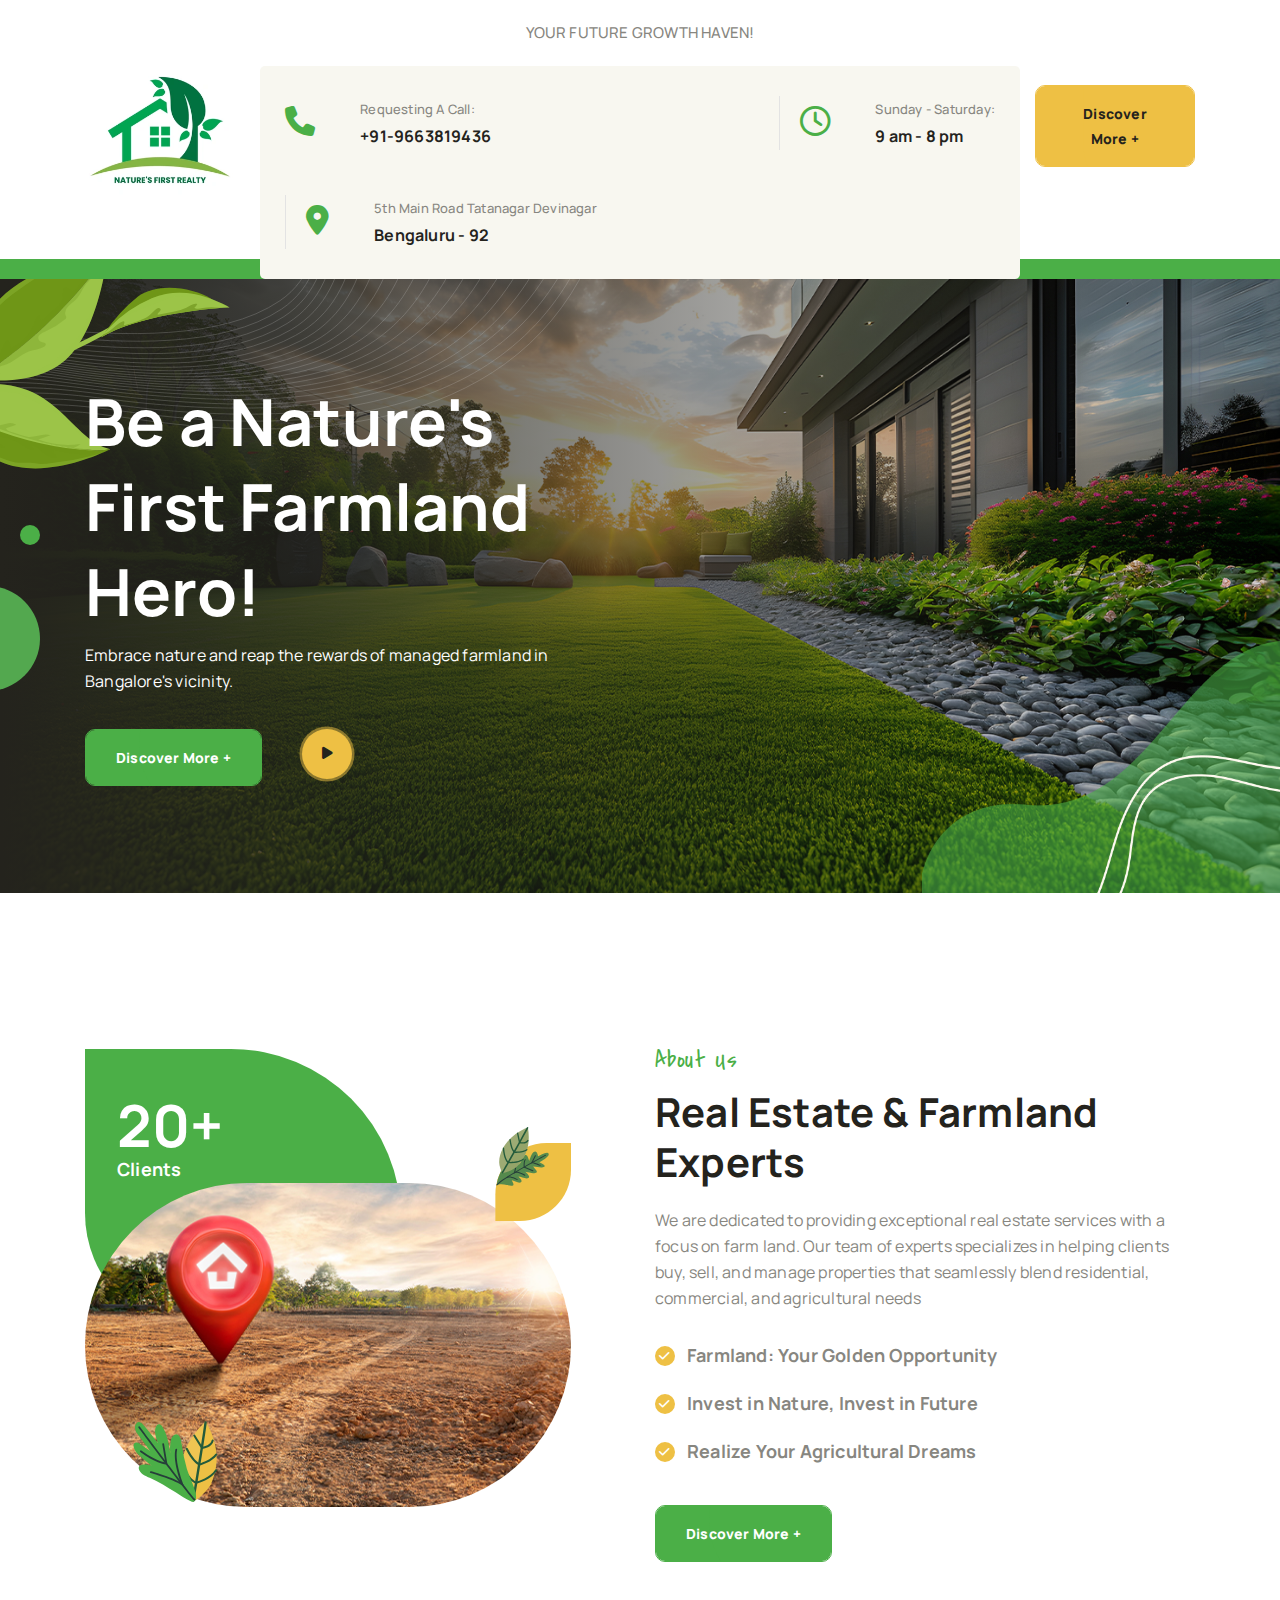
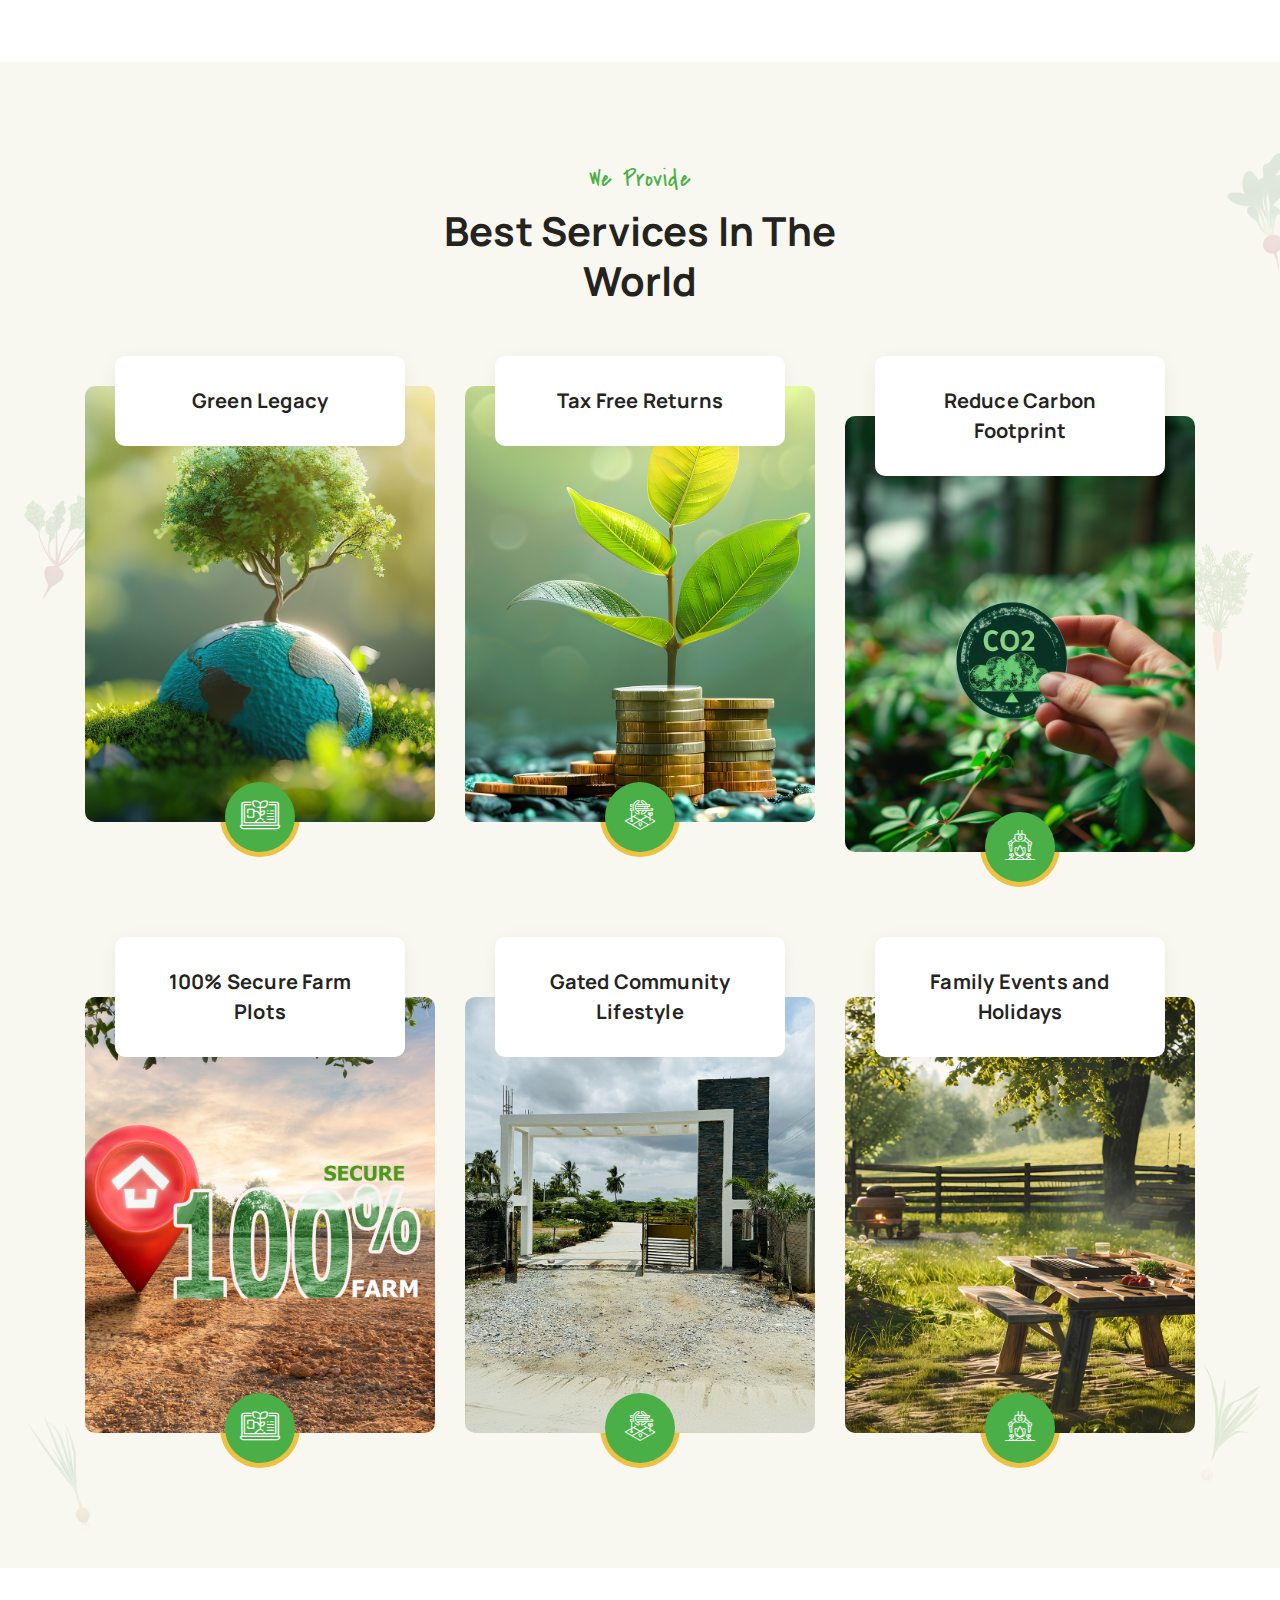
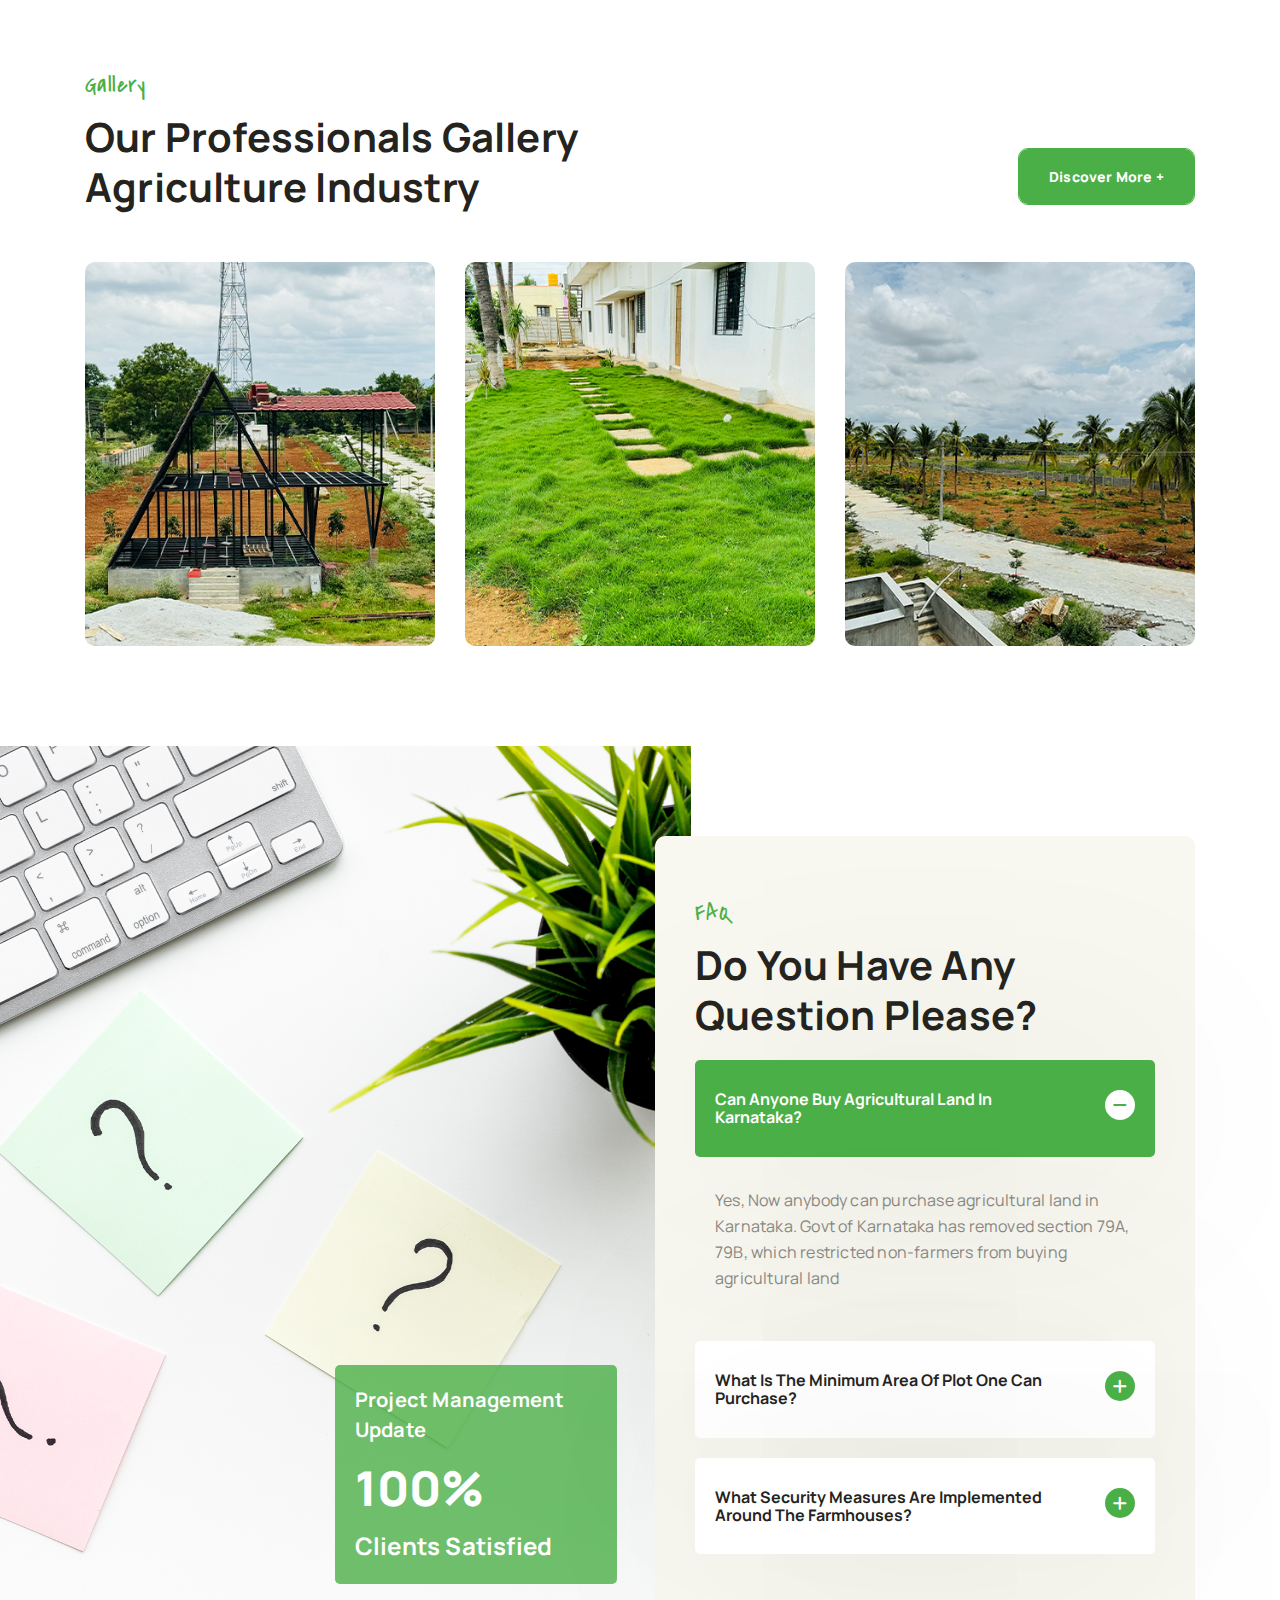
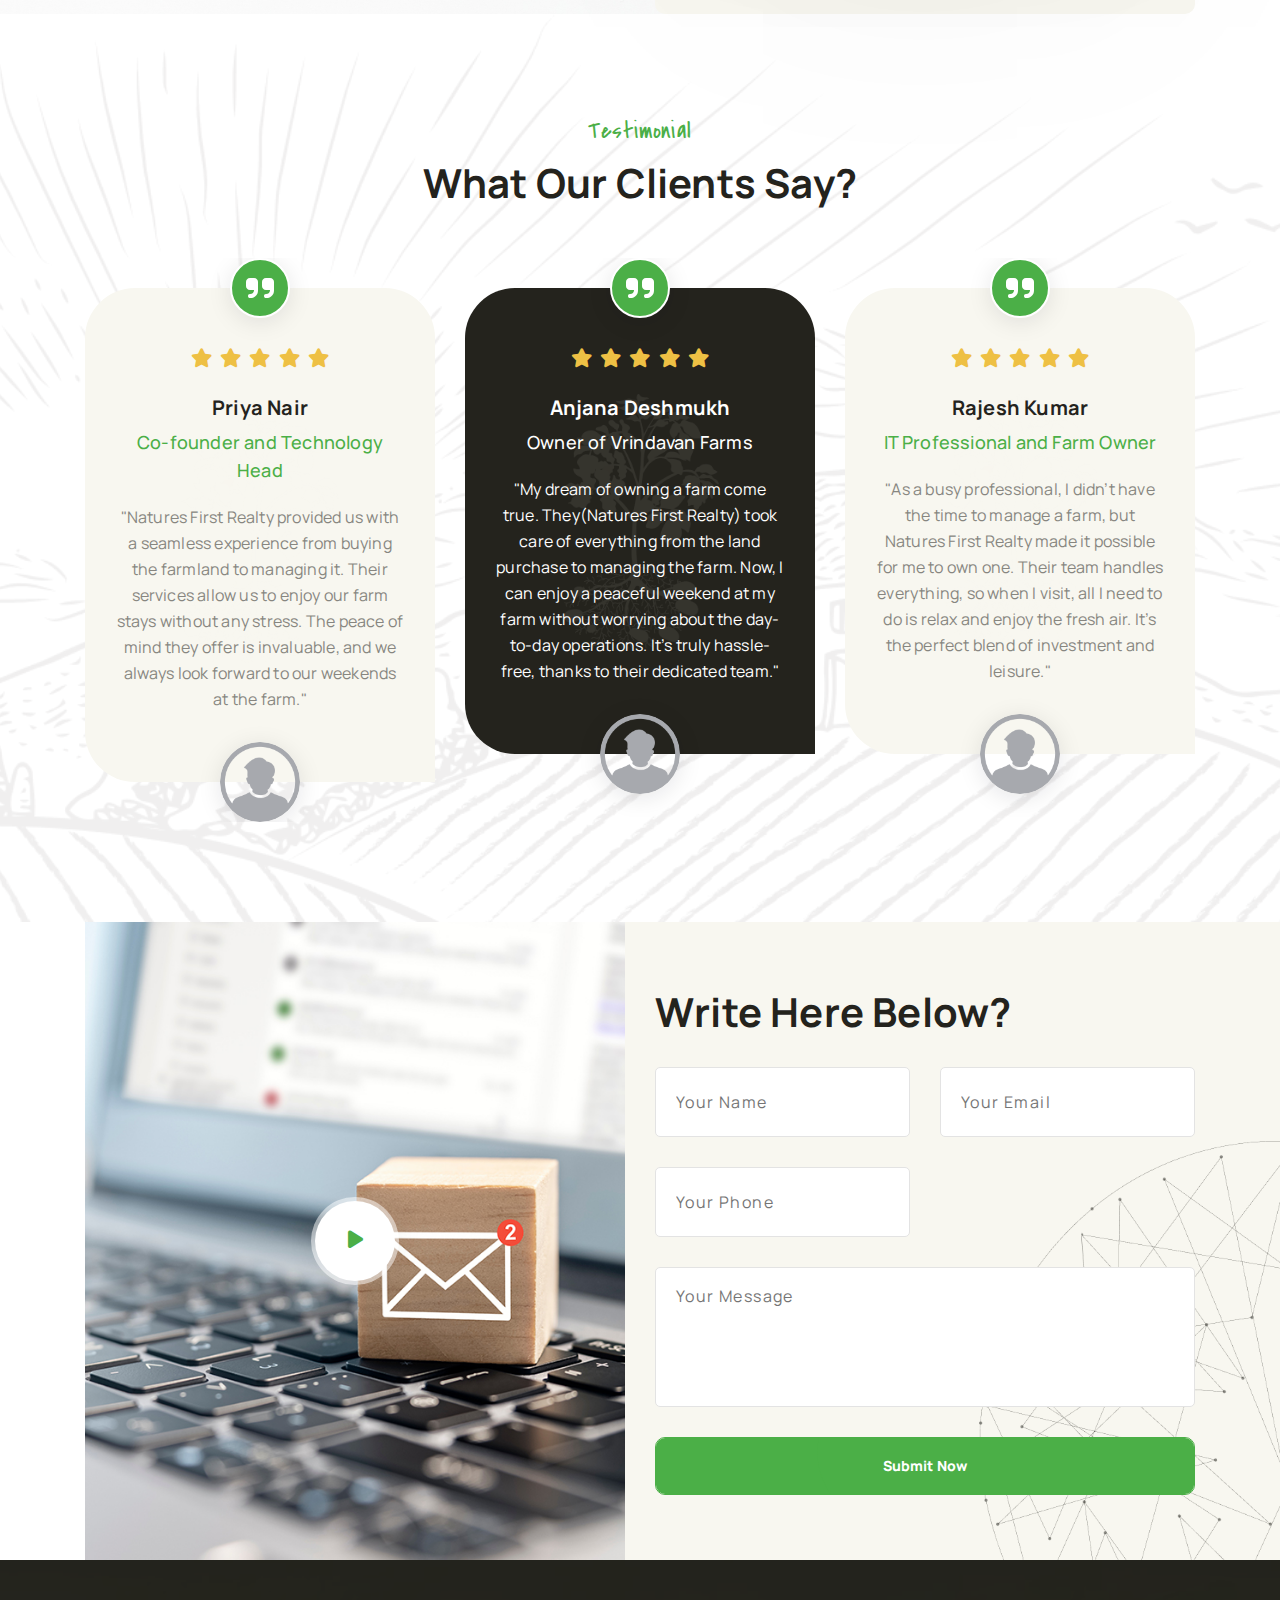
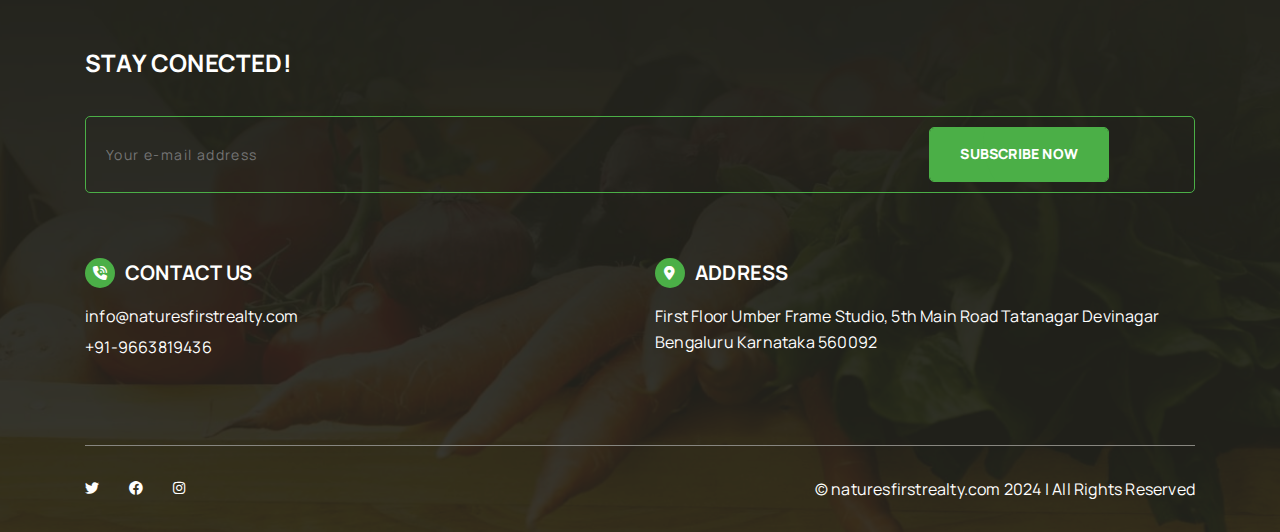
==== index.html @ c251ddc4 "Merge branch 'main' of https://github.com/naturesfirstrealty/naturesfirstrealty into FED_DEV" ====
<!DOCTYPE html>
<html lang="en">

<head>
    <meta charset="utf-8">
    <meta name="keywords" content="Sustainable Agriculture, Organic Farming, Farm Management Services, Agri-Tourism, Eco-Friendly Farming, Land Investment, Agri-Land Development, Rural Retreat, Farm Ownership, Agricultural Real Estate, Natural Farming, Biodiverse Farming, Farm-to-Table">
    <meta name="description" content="Nature's First Realty offers premium managed farmland in the serene region of Gauribidanur, just a short drive from Bangalore. Our farmland focuses on sustainable and organic farming practices, providing a unique opportunity for land ownership that aligns with nature. With comprehensive farm management services, we ensure that your investment not only flourishes but also contributes to a healthier ecosystem. Whether you're looking to invest in agricultural real estate, enjoy the peace of rural life, or contribute to sustainable farming, our managed farmland is your gateway to a greener future.">
    <meta property="og:locale" content="en-US"/>
    <meta property="og:type" content="website"/>
    <meta property="og:url" content="https://naturesfirstrealty.com/"/>
    <meta property="og:title" content="Natures | First | Realty"/>
    <meta property="og:description" content="Nature's First Realty offers premium managed farmland in the serene region of Gauribidanur, just a short drive from Bangalore. Our farmland focuses on sustainable and organic farming practices, providing a unique opportunity for land ownership that aligns with nature. With comprehensive farm management services, we ensure that your investment not only flourishes but also contributes to a healthier ecosystem. Whether you're looking to invest in agricultural real estate, enjoy the peace of rural life, or contribute to sustainable farming, our managed farmland is your gateway to a greener future."/>
    <meta name="twitter:title" content="Natures | First | Realty"/>
    <meta name="twitter:description" content="Nature's First Realty offers premium managed farmland in the serene region of Gauribidanur, just a short drive from Bangalore. Our farmland focuses on sustainable and organic farming practices, providing a unique opportunity for land ownership that aligns with nature. With comprehensive farm management services, we ensure that your investment not only flourishes but also contributes to a healthier ecosystem. Whether you're looking to invest in agricultural real estate, enjoy the peace of rural life, or contribute to sustainable farming, our managed farmland is your gateway to a greener future."/>
    <meta name="twitter:card" content="summary_large_image"/>
    <meta name="viewport" content="width=device-width, initial-scale=1">
    <meta http-equiv="X-UA-Compatible" content="IE=edge">

    <meta property="og:title" content="Nature's First Realty" />
    <meta property="og:description" content="YOUR FUTURE GROWTH HAVEN!" />
    <meta property="og:url" content="https://naturesfirstrealty.com" />
    <meta property="og:image" content="https://naturesfirstrealty.com/assets/img/logo/logo.webp" />
    <meta property="og:type" content="website" />

    <title>Natures First Realty</title>

    <!-- Apple Favicon -->
    <!-- <link rel="apple-touch-icon" href="assets/img/logo/favicon.svg"> -->

    <!-- All Device Favicon -->
    <link rel="icon" href="assets/img/logo/icon.svg">
    <link rel="icon" href="assets/img/logo/icon.ico">

    <!-- Bootstrap -->
    <link rel="stylesheet" href="assets/css/bootstrap.min.css">

    <!-- All Icons -->
    <link rel="stylesheet" href="assets/all-icons/myicon.css">

    <!-- Plugin -->
    <link rel="stylesheet" href="assets/css/plugins.css">

    <!-- Style -->
    <link rel="stylesheet" href="assets/css/style.css">

    <!-- Responsive -->
    <link rel="stylesheet" href="assets/css/responsive.css">
</head>

<body>

    <div class="preloder"></div>

    <div id="main-wrapper">
        <header>
            <!-- Top Bar Start -->
            <div class="top-bar v1">
                <div class="container">
                    <div class="row align-items-center">
                        <div class="col-lg-2 d-none d-xl-block">
                            <div class="top-bar-logo">
                                <a href="index.html"><img src="assets/img/logo/logo.webp" alt="Logo"></a>
                            </div>
                        </div>
                        <div class="col-xl-8 p-xl-0">
                            <div class="top-bar-info">
                                <div class="top-info d-none d-lg-flex">
                                    <p>YOUR FUTURE GROWTH HAVEN!</p>
                                    <!-- <ul>
                                        <li><a href="#">Careers</a></li>
                                        <li><a href="#">News & Media</a></li>
                                        <li><a href="#">Faqs</a></li>
                                    </ul> -->
                                </div>
                                <div class="top-display-info d-xl-flex align-items-xl-center">
                                    <ul>
                                        <li>
                                            <div class="info-icon">
                                                <span class="my-icon icon-phone"></span>
                                            </div>
                                            <div class="info-text">
                                                <p>Requesting A Call:</p>
                                                <h6><a href="tel:+91-9663819436">+91-9663819436</a></h6>
                                            </div>
                                        </li>
                                        <li>
                                            <div class="info-icon">
                                                <span class="my-icon icon-clock"></span>
                                            </div>
                                            <div class="info-text">
                                                <p>Sunday - Saturday:</p>
                                                <h6>9 am - 8 pm</h6>
                                            </div>
                                        </li>
                                        <li>
                                            <div class="info-icon">
                                                <span class="my-icon icon-location-dot"></span>
                                            </div>
                                            <div class="info-text">
                                                <p>5th Main Road Tatanagar Devinagar </p>
                                                <h6><a href="#">Bengaluru - 92</a> </h6>
                                            </div>
                                        </li>
                                    </ul>
                                    <!-- <button class="search-open-btn d-none d-xl-block">
                                        <span class="my-icon icon-magnifying-glass"></span>
                                    </button> -->
                                    <!-- <div class="top-bar-search">
                                        <button class="search-close">
                                            <span class="my-icon icon-close"></span>
                                        </button>
                                        <form action="#">
                                            <input type="search" placeholder="Search...">
                                            <button type="submit">
                                                <span class="my-icon icon-magnifying-glass"></span>
                                            </button>
                                        </form>
                                    </div> -->
                                </div>
                            </div>
                        </div>
                        <div class="col-xl-2 d-none d-xl-block">
                            <div class="top-bar-btn">
                                <a href="#contactUS" class="link-anime v2">Discover More +</a>
                            </div>
                        </div>
                    </div>
                </div>
            </div>
            <!-- Top Bar End -->
            <!-- Menu Bar Start -->
             <div class="menu-bar v1">
                <div class="container">
                    <div class="menu-bar-content">
                        <nav class="main-menu">
                            <ul>
                                <li class="">
                                    <a href="#">Home</a>
                                    <ul>
                                        <li class="active"><a href="index.html">Home 1</a></li>
                                        <li><a href="index-2.html">Home 2</a></li>
                                    </ul>
                                </li>
                                <li><a href="about-us.html">About Us</a></li>
                                <li class="has-dropdown">
                                    <a href="#">Services1</a>
                                    <ul>
                                        <li><a href="service.html">Service</a></li>
                                        <li><a href="service-details.html">Service Details</a></li>
                                    </ul>
                                </li>
                                <li class="has-dropdown">
                                    <a href="#">Projects</a>
                                    <ul>
                                        <li><a href="projects.html">Projects</a></li>
                                        <li><a href="projects-details.html">Projects Details</a></li>
                                    </ul>
                                </li>
                                 <li class="has-dropdown">
                                    <a href="#">Blog</a>
                                    <ul>
                                        <li><a href="blog.html">Blog</a></li>
                                        <li><a href="blog-details.html">Blog Details</a></li>
                                    </ul>
                                </li>
                                <li class="">
                                    <a href="#">Faq</a>
                                    <ul>
                                        <li><a href="faq.html">Faq</a></li>
                                    </ul>
                                </li>
                                 <li><a href="contact.html">Contact</a></li>
                            </ul>
                        </nav>
                        <!-- <div class="social-link">
                            <ul>
                                <li><a href=""><span class="my-icon icon-facebook"></span></a></li>
                                <li><a href=""><span class="my-icon icon-instagram"></span></a></li>
                                <li><a href=""><span class="my-icon icon-twitter"></span></a></li>
                                <li><a href=""><span class="my-icon icon-linkedin-in"></span></a></li>
                            </ul>
                        </div> -->
                    </div>
                </div>
            </div>
            <!-- Menu Bar End -->
        </header>
        <main>
            <!-- Banner Start -->
            <section class="banner v1 bg-cover-center" data-background="/assets/img/banner/v1/banner.jpg">
                <div class="container">
                    <div class="row align-items-center">
                        <div class="col-lg-6">
                            <div class="banner-content">
                                <!-- <h6>Be Natural.</h6> -->
                                <h2>Be a Nature's First Farmland Hero!</h2>
                                <p>Embrace nature and reap the rewards of managed farmland in Bangalore's vicinity.</p>
                                <ul>
                                    <li><a href="#contactUS" class="link-anime v1">Discover More + </a></li>
                                    <li><button class="play-btn v1 venobox" data-vbtype="video"
                                            data-maxwidth="800px" data-autoplay="true"
                                            data-href="https://www.youtube.com/embed/nViDFZj3_Zc">
                                            <span class="my-icon icon-play-t"></span>
                                        </button>
                                    </li>
                                </ul>
                            </div>
                        </div>
                    </div>
                </div>
                <div class="line-shap" data-background="assets/img/banner/v1/line-shap.svg"></div>
                <div class="lip-shap" data-background="assets/img/banner/v1/lip-left.svg"></div>
                <div class="circle-shap"></div>
                <div class="circle-dot-shap"></div>
                <div class="right-bottom-shap" data-background="assets/img/banner/v1/right-bottom-shap.png"></div>
            </section>
            <!-- Banner End -->
            <!-- About Us Start -->
            <section class="about-us v1">
                <div class="container">
                    <div class="row align-items-center">
                        <div class="col-lg-6">
                            <div class="about-us-img">
                                <div class="count-shap">
                                    <h2><span class="counter" data-count-min="10" data-count-max="20" data-count-duration="1000" data-count-delay="200">20</span>+</h2>
                                    <h6>Clients</h6>
                                </div>
                                <div class="about-profile">
                                    <img src="assets/img/banner/v1/aboutUs.jpg" alt="about-img">
                                    <div class="img-shap-left" data-background="assets/img/about-us/v1/img-shap-left.svg"></div>
                                    <div class="img-shap-right" data-background="assets/img/about-us/v1/img-shap-right.svg"></div>
                                </div>
                            </div>
                        </div>
                        <div class="col-lg-6">
                            <div class="about-us-content">
                                <div class="section-title">
                                    <h6>About Us</h6>
                                    <h2>Real Estate & Farmland Experts</h2>
                                    <p>We are dedicated to providing exceptional real estate services with a focus on farm land. Our team of experts specializes in helping clients buy, sell, and manage properties that seamlessly blend residential, commercial, and agricultural needs </p>
                                </div>
                                <div class="about-items-list">
                                    <ul class="check-mark-list v1">

                                        <li>
                                            <span class="my-icon icon-check"></span>
                                            <h6>Farmland: Your Golden Opportunity</h6>
                                        </li>
                                        <li>
                                            <span class="my-icon icon-check"></span>
                                            <h6>Invest in Nature, Invest in Future</h6>
                                        </li>
                                        <li>
                                            <span class="my-icon icon-check"></span>
                                            <h6>Realize Your Agricultural Dreams</h6>
                                        </li>
                                    </ul>
                                </div>
                                <div class="profile-and-button">
                                    <!-- <div class="profile">
                                        <div class="profile-img">
                                            <img src="assets/img/about-us/v1/profile-img.png" alt="proofile">
                                        </div>
                                        <div class="profile-text">
                                            <p>Agronomist</p>
                                            <h5>Leslie Alexander</h5>
                                        </div>
                                    </div> -->
                                    <a href="#contactUS" class="link-anime v1">Discover More +</a>
                                </div>
                            </div>
                        </div>
                    </div>
                </div>
            </section>
            <!-- About Us End -->
            <!-- Services Start -->
            <section class="services v1">
                <div class="container">
                    <div class="section-title-center">
                        <h6>we provide</h6>
                        <h2>best  Services in the world</h2>
                    </div>
                    <div class="row justify-content-center">
                        <div class="col-md-6 col-lg-4">
                            <div class="provide-card">
                                <div class="provide-content">
                                    <!-- <p>Field is Futures</p> -->
                                    <h5><a href="#">Green Legacy</a></h5>
                                </div>
                                <div class="provide-img">
                                    <a href="service-details.html">
                                        <img src="assets/img/banner/v1/3.1-Green-Legacy_Option1.jpg" alt="card-img">
                                    </a>
                                </div>
                                <div class="provide-icon"><span class="my-icon icon-lap-lif"></span></div>
                            </div>
                        </div>
                        <div class="col-md-6 col-lg-4">
                            <div class="provide-card">
                                <div class="provide-content">
                                    <h5><a href="#">Tax Free Returns</a></h5>
                                </div>
                                <div class="provide-img">
                                    <a href="service-details.html">
                                        <img src="assets/img/banner/v1/3.2-Tax-Free_Option2.jpg" alt="card-img">
                                    </a>
                                </div>
                                <div class="provide-icon"><span class="my-icon icon-lif-life"></span></div>
                            </div>
                        </div>
                        <div class="col-md-6 col-lg-4">
                            <div class="provide-card">
                                <div class="provide-content">
                                    <h5><a href="#">Reduce Carbon Footprint</a></h5>
                                </div>
                                <div class="provide-img">
                                    <a href="service-details.html">
                                        <img src="assets/img/banner/v1/3.3-RCF_Option1.jpg" alt="card-img">
                                    </a>
                                </div>
                                <div class="provide-icon"><span class="my-icon icon-lif-auto"></span></div>
                            </div>
                        </div>
                    </div>
                    <div class="row justify-content-center">
                        <div class="col-md-6 col-lg-4">
                            <div class="provide-card">
                                <div class="provide-content">
                                    <!-- <p>Field is Futures</p> -->
                                    <h5><a href="#">100% Secure Farm Plots</a></h5>
                                </div>
                                <div class="provide-img">
                                    <a href="service-details.html">
                                        <img src="assets/img/banner/v1/3.4-Secure-Farm_Option1.jpg" alt="card-img">
                                    </a>
                                </div>
                                <div class="provide-icon"><span class="my-icon icon-lap-lif"></span></div>
                            </div>
                        </div>
                        <div class="col-md-6 col-lg-4">
                            <div class="provide-card">
                                <div class="provide-content">
                                    <h5><a href="#">Gated Community Lifestyle </a></h5>
                                </div>
                                <div class="provide-img">
                                    <a href="service-details.html">
                                        <img src="assets/img/banner/v1/3.5-Gated-Community_Option2.jpg" alt="card-img">
                                    </a>
                                </div>
                                <div class="provide-icon"><span class="my-icon icon-lif-life"></span></div>
                            </div>
                        </div>
                        <div class="col-md-6 col-lg-4">
                            <div class="provide-card">
                                <div class="provide-content">
                                    <h5><a href="#"> Family Events and Holidays</a></h5>
                                </div>
                                <div class="provide-img">
                                    <a href="service-details.html">
                                        <img src="assets/img/banner/v1/3.6-Family-Event_Option2.jpg" alt="card-img">
                                    </a>
                                </div>
                                <div class="provide-icon"><span class="my-icon icon-lif-auto"></span></div>
                            </div>
                        </div>
                    </div>
                </div>
                <div class="bg-shap bg-shap-1" data-background="assets/img/services/v1/shap-1.svg"></div>
                <div class="bg-shap bg-shap-2" data-background="assets/img/services/v1/shap-2.svg"></div>
                <div class="bg-shap bg-shap-3" data-background="assets/img/services/v1/shap-3.svg"></div>
                <div class="bg-shap bg-shap-4" data-background="assets/img/services/v1/shap-4.svg"></div>
                <div class="bg-shap bg-shap-5" data-background="assets/img/services/v1/shap-5.svg"></div>
            </section>
            <!-- Services End -->
            <!-- Projects Gallery Start -->
            <section class="projects-gallery v1">
                <div class="container">
                    <div class="section-title title-left-right">
                        <div class="left-content">
                            <h6>gallery</h6>
                            <h2>our professionals Gallery agriculture industry</h2>
                        </div>
                        <div class="right-content">
                            <a href="#contactUS" class="link-anime v1">Discover More +</a>
                        </div>
                    </div>
                    <div class="row justify-content-center">
                        <div class="col-md-6 col-lg-4">
                            <div class="gallery-card">
                                <div class="gallery-img">
                                    <a href="javascript:void(0)">
                                        <img src="assets/img/projects-gallery/v1/img_2.jpg" alt="gallery-card">
                                    </a>
                                </div>
                                <!-- <div class="card-info">
                                    <div class="info-text">
                                        <h6><a href="projects-details.html">Planting Project</a></h6>
                                        <p>Business Growth</p>
                                    </div>
                                    <a href="projects-details.html" class="info-link"><span class="my-icon icon-plus"></span></a>
                                </div> -->
                            </div>
                        </div>
                        <div class="col-md-6 col-lg-4">
                            <div class="gallery-card">
                                <div class="gallery-img">
                                    <a href="javascript:void(0)">
                                        <img src="assets/img/projects-gallery/v1/img_1.jpg" alt="gallery-card">
                                    </a>
                                </div>
                                <!-- <div class="card-info">
                                    <div class="info-text">
                                        <h6><a href="projects-details.html">Planting Project</a></h6>
                                        <p>Business Growth</p>
                                    </div>
                                    <a href="projects-details.html" class="info-link"><span class="my-icon icon-plus"></span></a>
                                </div> -->
                            </div>
                        </div>
                        <div class="col-md-6 col-lg-4">
                            <div class="gallery-card">
                                <div class="gallery-img">
                                    <a href="javascript:void(0)">
                                        <img src="assets/img/projects-gallery/v1/img_3.jpg" alt="gallery-card">
                                    </a>
                                </div>
                                <!-- <div class="card-info">
                                    <div class="info-text">
                                        <h6><a href="projects-details.html">Planting Project</a></h6>
                                        <p>Business Growth</p>
                                    </div>
                                    <a href="projects-details.html" class="info-link"><span class="my-icon icon-plus"></span></a>
                                </div> -->
                            </div>
                        </div>
                    </div>
                </div>
            </section>
            <!-- Projects Gallery End -->
            <!-- FAQ Start -->
            <section class="faq v1">
                <div class="container">
                    <div class="row">
                        <div class="col-lg-6">
                            <div class="faq-img" data-background="assets/img/faq/v1/left-img.jpg">
                                <div class="small-box">
                                    <h5>Project Management Update</h5>
                                    <h2><span class="counter" data-count-min="10" data-count-max="100" data-count-duration="1000" data-count-delay="200">100</span>%</h2>
                                    <h4>Clients Satisfied</h4>
                                </div>
                            </div>
                        </div>
                        <div class="col-lg-6">
                            <div class="faq-content">
                                <div class="section-title">
                                    <h6>FAQ</h6>
                                    <h2>Do You Have Any Question Please?</h2>
                                    <!-- <p>It is a long established fact that a reader will be distr acted bioiiy the end gail readable content of a page when looking.</p> -->
                                </div>
                                <ul class="faq-accordion" id="faqAccordionV1">
                                    <li>
                                        <button class="faq-btn" type="button" data-bs-toggle="collapse" data-bs-target="#collapse0">Can Anyone Buy Agricultural Land In Karnataka?<span></span></button>
                                        <div id="collapse0" class="accordion-collapse collapse show" data-bs-parent="#faqAccordionV1">
                                            <div class="faq-content-body">
                                                <p>Yes, Now anybody can purchase agricultural land in Karnataka. Govt of Karnataka has removed section 79A, 79B, which
                                                restricted non-farmers from buying agricultural land</p>
                                            </div>
                                        </div>
                                    </li>
                                    <li>
                                        <button class="faq-btn collapsed" type="button" data-bs-toggle="collapse" data-bs-target="#collapse1">What Is The Minimum Area Of Plot One Can Purchase?<span></span></button>
                                        <div id="collapse1" class="accordion-collapse collapse " data-bs-parent="#faqAccordionV1">
                                            <div class="faq-content-body">
                                                <p>The minimum area of the plot will be 5 Guntas (5445 Sqft) or a quarter acre.</p>
                                            </div>
                                        </div>
                                    </li>
                                    <li>
                                        <button class="faq-btn collapsed" type="button" data-bs-toggle="collapse" data-bs-target="#collapse2">What Security Measures Are Implemented Around The Farmhouses?<span></span></button>
                                        <div id="collapse2" class="accordion-collapse collapse " data-bs-parent="#faqAccordionV1">
                                            <div class="faq-content-body">
                                                <p>Whilst you stay in your cottages, Farm Lands will facilitate all secure measures with a 24/7 operation setup, with all security.</p>
                                            </div>
                                        </div>
                                    </li>
                                </ul>
                            </div>
                        </div>
                    </div>
                </div>
            </section>
            <!-- FAQ End -->
            <!-- Work Process Start -->
            <!-- <section class="work-process bg-cover-top v1" data-background="https://techsometimes.com/products/html/farmus-html/assets/img/work-process/v1/bg.png">
                <div class="container">
                    <div class="section-title-center">
                        <h6>work process</h6>
                        <h2>We're Taking Action for the Planet</h2>
                        <p>Plant your wealth in the soil of nature’s abundance, nurturing a sustainable legacy for generations to come. At Natures First Realty, it’s more than just the land, it’s a canvas of opportunities waiting to bloom. </p>
                    </div>
                    <div class="row align-items-center">
                        <div class="col-md-6 col-lg-3">
                            <div class="work-card">
                                <div class="work-card-img">
                                    <img src="assets/img/work-process/v1/card-img-1.jpg" alt="card">
                                    <div class="my-icon icon-lif-idea"></div>
                                </div>
                                <div class="work-card-text">
                                    <h4>Holiday Farmland</h4>
                                    <p>A perfect weekend getaway to spend time with your loved ones on a farm.</p>
                                </div>
                            </div>
                        </div>
                        <div class="col-md-6 col-lg-3">
                            <div class="work-card">
                                <div class="work-card-img">
                                    <img src="assets/img/work-process/v1/card-img-2.jpg" alt="card">
                                    <div class="my-icon icon-lif-grow"></div>
                                </div>
                                <div class="work-card-text">
                                    <h4>Triple Income Stability</h4>
                                    <p>Diversify your revenue sources for a stable financial portfolio.Guaranteed!</p>
                                </div>
                            </div>
                        </div>
                        <div class="col-md-6 col-lg-3">
                            <div class="work-card">
                                <div class="work-card-img">
                                    <img src="assets/img/work-process/v1/card-img-3.jpg" alt="card">
                                    <div class="my-icon icon-lif-harves"></div>
                                </div>
                                <div class="work-card-text">
                                    <h4>Long-Term Investments</h4>
                                    <p>Sandalwood and Agarwood crops promise substantial long-term returns.</p>
                                </div>
                            </div>
                        </div>
                        <div class="col-md-6 col-lg-3">
                            <div class="work-card">
                                <div class="work-card-img">
                                    <img src="assets/img/work-process/v1/card-img-4.jpg" alt="card">
                                    <div class="my-icon icon-lif-proces"></div>
                                </div>
                                <div class="work-card-text">
                                    <h4>Healthier Lifestyle</h4>
                                    <p>Access fresh, organic produce, and guess what? You can grow your own.</p>
                                </div>
                            </div>
                        </div>
                    </div>
                </div>
            </section> -->
            <!-- Work Process End -->
            <!-- Counting Items Start -->
            <section class="counting-items mb-xl-spach v1" style="display: none;">
                <div class="container">
                    <ul class="counting-item-list">
                        <li>
                            <div class="my-icon icon-sun-solar"></div>
                            <div class="counting-item-text">
                                <h2><span class="counter" data-count-min="1" data-count-max="10" data-count-duration="1000" data-count-delay="200">10</span>+</h2>
                                <h5>Completed projects</h5>
                                <!-- <p>Lorem Ipsum is simply is dumi omy iois text Loremo Ipsum is simiply is out nho our o dummy text.</p> -->
                            </div>
                        </li>
                        <li>
                            <div class="my-icon icon-destop-lif"></div>
                            <div class="counting-item-text">
                                <h2><span class="counter" data-count-min="1" data-count-max="5" data-count-duration="1000" data-count-delay="200">5</span>+</h2>
                                <h5>Award Winning</h5>
                                <!-- <p>Lorem Ipsum is simply is dumi omy iois text Loremo Ipsum is simiply is out nho our o dummy text.</p> -->
                            </div>
                        </li>
                        <li>
                            <div class="my-icon icon-phone-lif"></div>
                            <div class="counting-item-text">
                                <h2><span class="counter" data-count-min="80" data-count-max="90" data-count-duration="1000" data-count-delay="200">90</span>+</h2>
                                <h5>Client review</h5>
                                <!-- <p>Lorem Ipsum is simply is dumi omy iois text Loremo Ipsum is simiply is out nho our o dummy text.</p> -->
                            </div>
                        </li>
                    </ul>
                </div>
            </section>
            <!-- Counting Items End -->
            <!-- Our Team Start -->
            <!-- <section class="our-team bg-cover-bottom pt-xl-spach v1" data-background="https://techsometimes.com/products/html/farmus-html/assets/img/our-team/v1/bg.jpg"> -->

            <!-- <section class="our-team bg-cover-bottom pt-xl-spach v1" data-background="https://techsometimes.com/products/html/farmus-html/assets/img/work-process/v1/bg.png">


                <div class="container">
                    <div class="section-title-center-white">
                        <h6>Our Team</h6>
                        <h2>our dedicateds</h2>
                    </div>
                    <div class="row">
                        <div class="col-md-6 col-xl-3">
                            <div class="team-card">
                                <div class="team-card-img">
                                    <img src="assets/img/our-team/v1/team-1.jpg" alt="team-img">
                                </div>
                                <div class="team-card-text">
                                    <h5><a href="#">Nithin</a></h5>
                                     <p>&nbsp</p>
                                    <ul class="social-link">
                                        <li><a href="#"><span class="my-icon icon-twitter"></span></a></li>
                                        <li><a href="#"><span class="my-icon icon-facebook"></span></a></li>
                                        <li><a href="#"><span class="my-icon icon-instagram"></span></a></li>
                                    </ul>
                                </div>
                            </div>
                        </div>
                        <div class="col-md-6 col-xl-3">
                            <div class="team-card">
                                <div class="team-card-img">
                                    <img src="assets/img/our-team/v1/team-2.jpg" alt="team-img">
                                </div>
                                <div class="team-card-text">
                                    <h5><a href="#">Nithin</a></h5>
                                     <p>&nbsp</p>
                                     <ul class="social-link">
                                        <li><a href="#"><span class="my-icon icon-twitter"></span></a></li>
                                        <li><a href="#"><span class="my-icon icon-facebook"></span></a></li>
                                        <li><a href="#"><span class="my-icon icon-instagram"></span></a></li>
                                    </ul>
                                </div>
                            </div>
                        </div>
                        <div class="col-md-6 col-xl-3">
                            <div class="team-card">
                                <div class="team-card-img">
                                    <img src="assets/img/our-team/v1/team-3.jpg" alt="team-img">
                                </div>
                                <div class="team-card-text">
                                    <h5><a href="#">Nithin</a></h5>
                                     <p>&nbsp</p>
                                     <ul class="social-link">
                                        <li><a href="#"><span class="my-icon icon-twitter"></span></a></li>
                                        <li><a href="#"><span class="my-icon icon-facebook"></span></a></li>
                                        <li><a href="#"><span class="my-icon icon-instagram"></span></a></li>
                                    </ul>
                                </div>
                            </div>
                        </div>
                        <div class="col-md-6 col-xl-3">
                            <div class="team-card">
                                <div class="team-card-img">
                                    <img src="assets/img/our-team/v1/team-4.jpg" alt="team-img">
                                </div>
                                <div class="team-card-text">
                                    <h5><a href="#">Nithin</a></h5>
                                    <p>&nbsp</p>
                                     <ul class="social-link">
                                        <li><a href="#"><span class="my-icon icon-twitter"></span></a></li>
                                        <li><a href="#"><span class="my-icon icon-facebook"></span></a></li>
                                        <li><a href="#"><span class="my-icon icon-instagram"></span></a></li>
                                    </ul>
                                </div>
                            </div>
                        </div>
                    </div>
                </div>
            </section> -->
            <!-- Our Team End -->
            <!-- Testimonial Start -->
            <section class="testimonial bg-cover-bottom v1" data-background="assets/img/testimonial/v1/bg.png">


                <div class="container">
                    <div class="section-title-center">
                        <h6>Testimonial</h6>
                        <h2>What our clients say? </h2>
                        <!-- <p>For your car we will do everything advice, repairs and maintenance. We are the some preferred choice by many car owners because our experience and</p> -->
                    </div>
                    <div class="slider">
                        <div class="swiper-wrapper">
                            <div class="swiper-slide testimonial-card">
                                <div class="test-bg" data-background="assets/img/testimonial/v1/shap.png"></div>
                                <div class="test-icon">
                                    <span class="my-icon icon-quote-right"></span>
                                </div>
                                <ul class="star-mark star-5">
                                    <li><span class="my-icon icon-star"></span></li>
                                    <li><span class="my-icon icon-star"></span></li>
                                    <li><span class="my-icon icon-star"></span></li>
                                    <li><span class="my-icon icon-star"></span></li>
                                    <li><span class="my-icon icon-star"></span></li>
                                </ul>
                                <h5>Anjana Deshmukh</h5>
                                <h6>Owner of Vrindavan Farms</h6>
                                    <p>"My dream of owning a farm come true. They(Natures First Realty) took care of everything from the land purchase to managing the farm. Now, I can enjoy a peaceful weekend at my farm without worrying about the day-to-day operations. It’s truly hassle-free, thanks to their dedicated team."</p>
                                <div class="profile-img">
                                    <img src="assets/img/testimonial/v1/person.webp" alt="profile">
                                </div>
                            </div>
                            <div class="swiper-slide testimonial-card">
                                <div class="test-bg" data-background="assets/img/testimonial/v1/shap.png"></div>
                                <div class="test-icon">
                                    <span class="my-icon icon-quote-right"></span>
                                </div>
                                <ul class="star-mark star-5">
                                    <li><span class="my-icon icon-star"></span></li>
                                    <li><span class="my-icon icon-star"></span></li>
                                    <li><span class="my-icon icon-star"></span></li>
                                    <li><span class="my-icon icon-star"></span></li>
                                    <li><span class="my-icon icon-star"></span></li>
                                </ul>
                                <h5>Rajesh Kumar</h5>
                                <h6>IT Professional and Farm Owner</h6>
                                <p>
                                    "As a busy professional, I didn’t have the time to manage a farm, but Natures First Realty made it possible for me to own one. Their team handles everything, so when I visit, all I need to do is relax and enjoy the fresh air. It’s the perfect blend of investment and leisure."</p>
                                <div class="profile-img">
                                    <img src="assets/img/testimonial/v1/person.webp" alt="profile">
                                </div>
                            </div>
                            <div class="swiper-slide testimonial-card">
                                <div class="test-bg" data-background="assets/img/testimonial/v1/shap.png"></div>
                                <div class="test-icon">
                                    <span class="my-icon icon-quote-right"></span>
                                </div>
                                <ul class="star-mark star-5">
                                    <li><span class="my-icon icon-star"></span></li>
                                    <li><span class="my-icon icon-star"></span></li>
                                    <li><span class="my-icon icon-star"></span></li>
                                    <li><span class="my-icon icon-star"></span></li>
                                    <li><span class="my-icon icon-star"></span></li>
                                </ul>
                                <h5>Priya Nair</h5>
                                <h6>Co-founder and Technology Head</h6>
                                <p>
                                    "Natures First Realty provided us with a seamless experience from buying the farmland to managing it. Their services allow us to enjoy our farm stays without any stress. The peace of mind they offer is invaluable, and we always look forward to our weekends at the farm."</p>
                                <div class="profile-img">
                                    <img src="assets/img/testimonial/v1/person.webp" alt="profile">
                                </div>
                            </div>
                        </div>
                    </div>
                </div>
            </section>
            <!-- Testimonial End -->
            <!-- Client Logo Start -->
            <!-- <section class="client-logo bg-cover-center v1 pb-xl-spach" data-background="assets/img/client-logo/v1/bg.jpg">
                <div class="container">
                    <div class="slider">
                        <div class="swiper-wrapper">
                            <div class="swiper-slide main-logo">
                                <a href="#"><img src="assets/img/client-logo/v1/logo-1.png" alt="logo"></a>
                            </div>
                            <div class="swiper-slide main-logo">
                                <a href="#"><img src="assets/img/client-logo/v1/logo-2.png" alt="logo"></a>
                            </div>
                            <div class="swiper-slide main-logo">
                                <a href="#"><img src="assets/img/client-logo/v1/logo-3.png" alt="logo"></a>
                            </div>
                            <div class="swiper-slide main-logo">
                                <a href="#"><img src="assets/img/client-logo/v1/logo-4.png" alt="logo"></a>
                            </div>
                            <div class="swiper-slide main-logo">
                                <a href="#"><img src="assets/img/client-logo/v1/logo-5.png" alt="logo"></a>
                            </div>
                        </div>
                    </div>
                </div>
            </section> -->
            <!-- Client Logo End -->
            <!-- Massage Form Start -->
            <section class="massage-form v1" id="contactUS">
                <div class="container">
                    <div class="row align-items-center">
                        <div class="col-xl-6">
                            <div class="form-img">
                                <img src="assets/img/massage-form/v1/wh_img.jpg" alt="profile">
                                <button class="play-btn v2 venobox" data-vbtype="video"
                                            data-maxwidth="800px" data-autoplay="true"
                                            data-href="https://youtu.be/OzGudoy7keA?start=79">
                                            <span class="my-icon icon-play-t"></span>
                                        </button>
                            </div>
                        </div>
                        <div class="col-xl-6">
                            <div class="main-form-massage">
                                <div class="section-title">
                                    <h2>write here below?</h2>
                                    <!-- <p>For your car we will do everything  advice, repairs and maintenance. We are the some preferred choice by many car owners because our experience and knowledge is selfe vident.For your car.</p> -->
                                </div>
                                <form action="https://formspree.io/f/xnnavzbp" method="POST" class="message-form v1" id="form-1">
                                    <div class="group-box">
                                        <input type="text" name="name" placeholder="Your Name" required>
                                        <input type="email" name="email" placeholder="Your Email" required>
                                    </div>
                                    <div class="group-box">
                                        <input type="number" name="phone" placeholder="Your Phone" required>
                                    </div>
                                    <textarea name="message" placeholder="Your Message"></textarea>
                                    <button type="submit" class="btn-anime v1 submit-btn">submit now</button>
                                    <p id="status-1"></p>
                                </form>
                            </div>
                        </div>
                    </div>
                </div>
                <div class="right-bottom-shap" data-background="assets/img/massage-form/v1/shap.png"></div>
            </section>
            <!-- Massage Form End -->
            <!-- Our Blogs Start -->
            <!-- <section class="our-blogs v1">
                <div class="container">
                    <div class="section-title title-left-right">
                        <div class="left-content">
                            <h6>our blogs</h6>
                            <h2>Let’s Checkout our All Latests Blog </h2>
                        </div>
                        <div class="right-content text-end">
                            <a href="#contactUS" class="link-anime v1">Discover More +</a>
                        </div>
                    </div>
                    <div class="row justify-content-center">
                        <div class="col-md-6 col-lg-4">
                            <div class="blog-card">
                                <div class="blog-card-img">
                                    <span class="tag">NEWS</span>
                                    <a href="blog-details.html">
                                        <img src="assets/img/our-blogs/v1/card-img-1.jpg" alt="card-img">
                                    </a>
                                </div>
                                <div class="blog-card-text">
                                    <h4><a href="blog-details.html">The Growing Demand for Farmland</a></h4>
                                    <p>In the face of an ever-increasing global population, the demand for food is rising at an unprecedented rate</p>
                                    <div class="profile">
                                        <div class="profile-img">
                                            <img src="assets/img/our-blogs/v1/profile-1.png" alt="profile">
                                        </div>
                                        <div class="profile-info">
                                            <h6>Nagesh</h6>
                                            <p>Dec 11,2023</p>
                                        </div>
                                    </div>
                                    <div class="card-shap" data-background="assets/img/our-blogs/v1/shap.png"></div>
                                </div>
                            </div>
                        </div>
                        <div class="col-md-6 col-lg-4">
                            <div class="blog-card">
                                <div class="blog-card-img">
                                    <span class="tag">NEWS</span>
                                    <a href="blog-details.html">
                                        <img src="assets/img/our-blogs/v1/card-img-2.jpg" alt="card-img">
                                    </a>
                                </div>
                                <div class="blog-card-text">
                                    <h4><a href="blog-details.html">Investing in the Future of Our Planet</a></h4>
                                    <p>Investing in maintained farmland isn't just about financial returns; it's also about promoting sustainable agricultural practices</p>
                                    <div class="profile">
                                        <div class="profile-img">
                                            <img src="assets/img/our-blogs/v1/profile-2.png" alt="profile">
                                        </div>
                                        <div class="profile-info">
                                            <h6>Nithin </h6>
                                            <p>May 11,2024</p>
                                        </div>
                                    </div>
                                    <div class="card-shap" data-background="assets/img/our-blogs/v1/shap.png"></div>
                                </div>
                            </div>
                        </div>
                        <div class="col-md-6 col-lg-4">
                            <div class="blog-card">
                                <div class="blog-card-img">
                                    <span class="tag">NEWS</span>
                                    <a href="blog-details.html">
                                        <img src="assets/img/our-blogs/v1/card-img-3.jpg" alt="card-img">
                                    </a>
                                </div>
                                <div class="blog-card-text">
                                    <h4><a href="blog-details.html">Getting Started with Farmland Investment</a></h4>
                                    <p>Investing in farmland can seem daunting at first, but with the right knowledge and approach, it can be a rewarding endeavor. </p>
                                    <div class="profile">
                                        <div class="profile-img">
                                            <img src="assets/img/our-blogs/v1/profile-3.png" alt="profile">
                                        </div>
                                        <div class="profile-info">
                                            <h6>Madhu</h6>
                                            <p>Jan 11,2024</p>
                                        </div>
                                    </div>
                                    <div class="card-shap" data-background="assets/img/our-blogs/v1/shap.png"></div>
                                </div>
                            </div>
                        </div>
                    </div>
                </div>
            </section> -->
            <!-- Our Blogs End -->
        </main>
        <footer>
            <!-- Info Footer Start -->
            <div class="info-footer bg-cover-center v1" data-background="/assets/img/footer/v1/bg.jpg">
                <div class="container">
                    <div class="row">
                        <div class="col-lg-12 col-xl-12">
                            <div class="footer__widget">
                                 <h4>
                                   <!-- IF YOU WANT TO UPDATE ?  -->
                                     STAY CONECTED!</h4>
                                <div class="subscriber">
                                    <form action="https://formspree.io/f/mvgprvnn" method="POST" class="sent-email formspree" id="form-2">
                                        <input type="email" name="email" placeholder="Your e-mail address">
                                        <button class="btn-anime v1" type="submit">SUBSCRIBE NOW</button>
                                        <p id="status-2"></p>
                                    </form>
                                </div>
                                <ul class="address-info">
                                    <li>
                                        <div class="icon-title">
                                            <div class="my-icon icon-phone-volume"></div>
                                            <h5>CONTACT US</h5>
                                        </div>
                                        <ul class="text-info">
                                            <li>
                                                <p><a href="#">info@naturesfirstrealty.com</a></p>
                                            </li>
                                            <li>
                                                <p><a href="#">+91-9663819436</a></p>
                                            </li>
                                        </ul>
                                    </li>
                                    <li>
                                        <div class="icon-title">
                                            <div class="my-icon icon-location-dot"></div>
                                            <h5>ADDRESS</h5>
                                        </div>
                                        <ul class="text-info">
                                            <li>
                                                <p>First Floor Umber Frame Studio, 5th Main Road Tatanagar Devinagar Bengaluru Karnataka 560092</p>
                                            </li>
                                        </ul>
                                    </li>
                                </ul>
                            </div>
                        </div>
                        <!-- <div class="col-md-6 col-lg-3">
                            <div class="footer__widget">
                                <h5 class="footer__widget-title">Links</h5>
                                <div class="footer__widget-content">
                                    <div class="our-link">
                                        <ul>
                                            <li><a href="#">Home</a></li>
                                            <li><a href="#">Our Team </a></li>
                                            <li><a href="#">About Us </a></li>
                                            <li><a href="#">Privacy </a></li>
                                            <li><a href="#">Service </a></li>
                                            <li><a href="#">FAQ </a></li>

                                             <li><a href="#">Career</a></li>

                                             <li><a href="#">Career</a></li>

                                        </ul>
                                    </div>
                                </div>
                            </div>
                        </div>
                         <div class="col-md-6 col-lg-4 col-xl-3">
                            <div class="footer__widget">
                                <h5 class="footer__widget-title">Recent News</h5>
                                <div class="footer__widget-content">
                                    <div class="recent-post">
                                        <ul>
                                            <li>
                                                <div class="post-img">
                                                    <a href="#">
                                                        <img src="assets/img/footer/v1/post-1.jpg" alt="post-img">
                                                    </a>
                                                </div>
                                                <div class="post-text">
                                                    <div class="post-time">
                                                        <span class="my-icon icon-calendar-days"></span>
                                                        <p>October 19, 2022</p>
                                                    </div>
                                                    <h6><a href="#">The standard chunk of Lorem Ipsum</a></h6>
                                                </div>
                                            </li>
                                            <li>
                                                <div class="post-img">
                                                    <a href="#">
                                                        <img src="assets/img/footer/v1/post-2.jpg" alt="post-img">
                                                    </a>
                                                </div>
                                                <div class="post-text">
                                                    <div class="post-time">
                                                        <span class="my-icon icon-calendar-days"></span>
                                                        <p>October 19, 2022</p>
                                                    </div>
                                                    <h6><a href="#">The standard chunk of Lorem Ipsum</a></h6>
                                                </div>
                                            </li>
                                        </ul>
                                        <a class="read-more-link" href="#"><span class="my-icon icon-plus"></span> Read More news</a>
                                    </div>
                                </div>
                            </div>
                        </div>  -->
                    </div>
                    <div class="main-footer">
                        <div class="social-link">
                            <ul>
                                <li><a href="#"><span class="my-icon icon-twitter"></span></a></li>
                                 <li><a href="#"><span class="my-icon icon-facebook"></span></a></li>
                                 <li><a href="#"><span class="my-icon icon-instagram"></span></a></li>
                                <li><a href="#"><span class="my-icon icon-pinterest"></span></a></li>
                             </ul>
                        </div>

                        <p>© <a href="#">naturesfirstrealty.com</a> 2024 | All Rights Reserved</p>
                        <!-- <div class="link-group">
                            <ul>
                                <li><a href="#">Service</a></li>
                                <li><a href="#">Section</a></li>
                                <li><a href="#">About</a></li>
                            </ul>
                        </div> -->
                    </div>
                </div>
            </div>
            <!-- Info Footer End -->
        </footer>
    </div>

    <!-- jQuery -->
    <script src="assets/js/jquery-3.7.0.min.js"></script>

    <!-- Bootstrap -->
    <script src="assets/js/bootstrap.min.js"></script>

    <!-- Plugins -->
    <script src="assets/js/plugins.js"></script>

    <!-- Index -->
    <script src="assets/js/index.js"></script>
</body>

<script>
    function handleSubmit(event) {
        event.preventDefault();
        var form = event.target;
        var status = form.querySelector('p[id^="status"]');
        var data = new FormData(form);

        fetch(form.action, {
            method: form.method,
            body: data,
            headers: {
                'Accept': 'application/json'
            }
        }).then(response => {
            if (response.ok) {
                status.innerHTML = "You shall hear from us!";
                form.reset();
            } else {
                response.json().then(data => {
                    if (Object.hasOwn(data, 'errors')) {
                        status.innerHTML = data["errors"].map(error => error["message"]).join(", ");
                    } else {
                        status.innerHTML = "Oops! There was a problem submitting your form";
                    }
                });
            }
        }).catch(error => {
            status.innerHTML = "Oops! There was a problem submitting your form";
        });
    }

    document.querySelectorAll('form').forEach(form => {
        form.addEventListener("submit", handleSubmit);
    });
</script>

</html>
---- assets/all-icons/myicon.css ----
@font-face {
  font-family: "icomoon";
  src: url("./icomoon.eot?74zehw");
  src: url("./icomoon.eot?74zehw#iefix") format("embedded-opentype"),
    url("./icomoon.ttf?74zehw") format("truetype"),
    url("./icomoon.woff?74zehw") format("woff"),
    url("./icomoon.svg?74zehw#icomoon") format("svg");
  font-weight: normal;
  font-style: normal;
  font-display: block;
}

.my-icon {
  font-family: "icomoon";
  speak: never;
  font-style: normal;
  font-weight: normal;
  font-variant: normal;
  text-transform: none;
  line-height: 1;
  -webkit-font-smoothing: antialiased;
  -moz-osx-font-smoothing: grayscale;
}


.icon-phone-volume-2:before {
  content: "\e93a";
}
.icon-envelope-open:before {
  content: "\e939";
}
.icon-home:before {
  content: "\e938";
}
.icon-angle-down:before {
  content: "\e900";
}
.icon-angle-left:before {
  content: "\e901";
}
.icon-angle-right:before {
  content: "\e902";
}
.icon-angle-up:before {
  content: "\e903";
}
.icon-arrow-down:before {
  content: "\e904";
}
.icon-arrow-left:before {
  content: "\e905";
}
.icon-arrow-right:before {
  content: "\e906";
}
.icon-arrow-up:before {
  content: "\e907";
}
.icon-at-the-rate:before {
  content: "\e908";
}
.icon-calendar-days:before {
  content: "\e909";
}
.icon-check-circle:before {
  content: "\e90a";
}
.icon-check:before {
  content: "\e90b";
}
.icon-clock:before {
  content: "\e90c";
}
.icon-close:before {
  content: "\e90d";
}
.icon-comments:before {
  content: "\e90e";
}
.icon-creative-idea:before {
  content: "\e90f";
}
.icon-destop-lif:before {
  content: "\e910";
}
.icon-dobble-angles-down:before {
  content: "\e911";
}
.icon-dobble-angles-left:before {
  content: "\e912";
}
.icon-dobble-angles-right:before {
  content: "\e913";
}
.icon-dobble-angles-up:before {
  content: "\e914";
}
.icon-envelope:before {
  content: "\e915";
}
.icon-facebook:before {
  content: "\e916";
}
.icon-folder-open:before {
  content: "\e917";
}
.icon-instagram:before {
  content: "\e918";
}
.icon-lap-lif:before {
  content: "\e919";
}
.icon-lif-auto:before {
  content: "\e91a";
}
.icon-lif-dron:before {
  content: "\e91b";
}
.icon-lif-grow:before {
  content: "\e91c";
}
.icon-lif-harves:before {
  content: "\e91d";
}
.icon-lif-idea:before {
  content: "\e91e";
}
.icon-lif-life:before {
  content: "\e91f";
}
.icon-lif-proces:before {
  content: "\e920";
}
.icon-lif-project:before {
  content: "\e921";
}
.icon-lif-resear:before {
  content: "\e922";
}
.icon-lif-search:before {
  content: "\e923";
}
.icon-lif-setting:before {
  content: "\e924";
}
.icon-lif-win:before {
  content: "\e925";
}
.icon-linkedin-in:before {
  content: "\e926";
}
.icon-location-dot:before {
  content: "\e927";
}
.icon-magnifying-glass:before {
  content: "\e928";
}
.icon-minus:before {
  content: "\e929";
}
.icon-phone-lif:before {
  content: "\e92a";
}
.icon-phone-volume:before {
  content: "\e92b";
}
.icon-phone:before {
  content: "\e92c";
}
.icon-pinterest-p:before {
  content: "\e92d";
}
.icon-play-t:before {
  content: "\e92e";
}
.icon-plus:before {
  content: "\e92f";
}
.icon-quote-right:before {
  content: "\e930";
}
.icon-share-nodes:before {
  content: "\e931";
}
.icon-star-solid:before {
  content: "\e932";
}
.icon-star:before {
  content: "\e933";
}
.icon-sun-solar:before {
  content: "\e934";
}
.icon-twitter:before {
  content: "\e935";
}
.icon-user:before {
  content: "\e936";
}
.icon-water-pipe:before {
  content: "\e937";
}
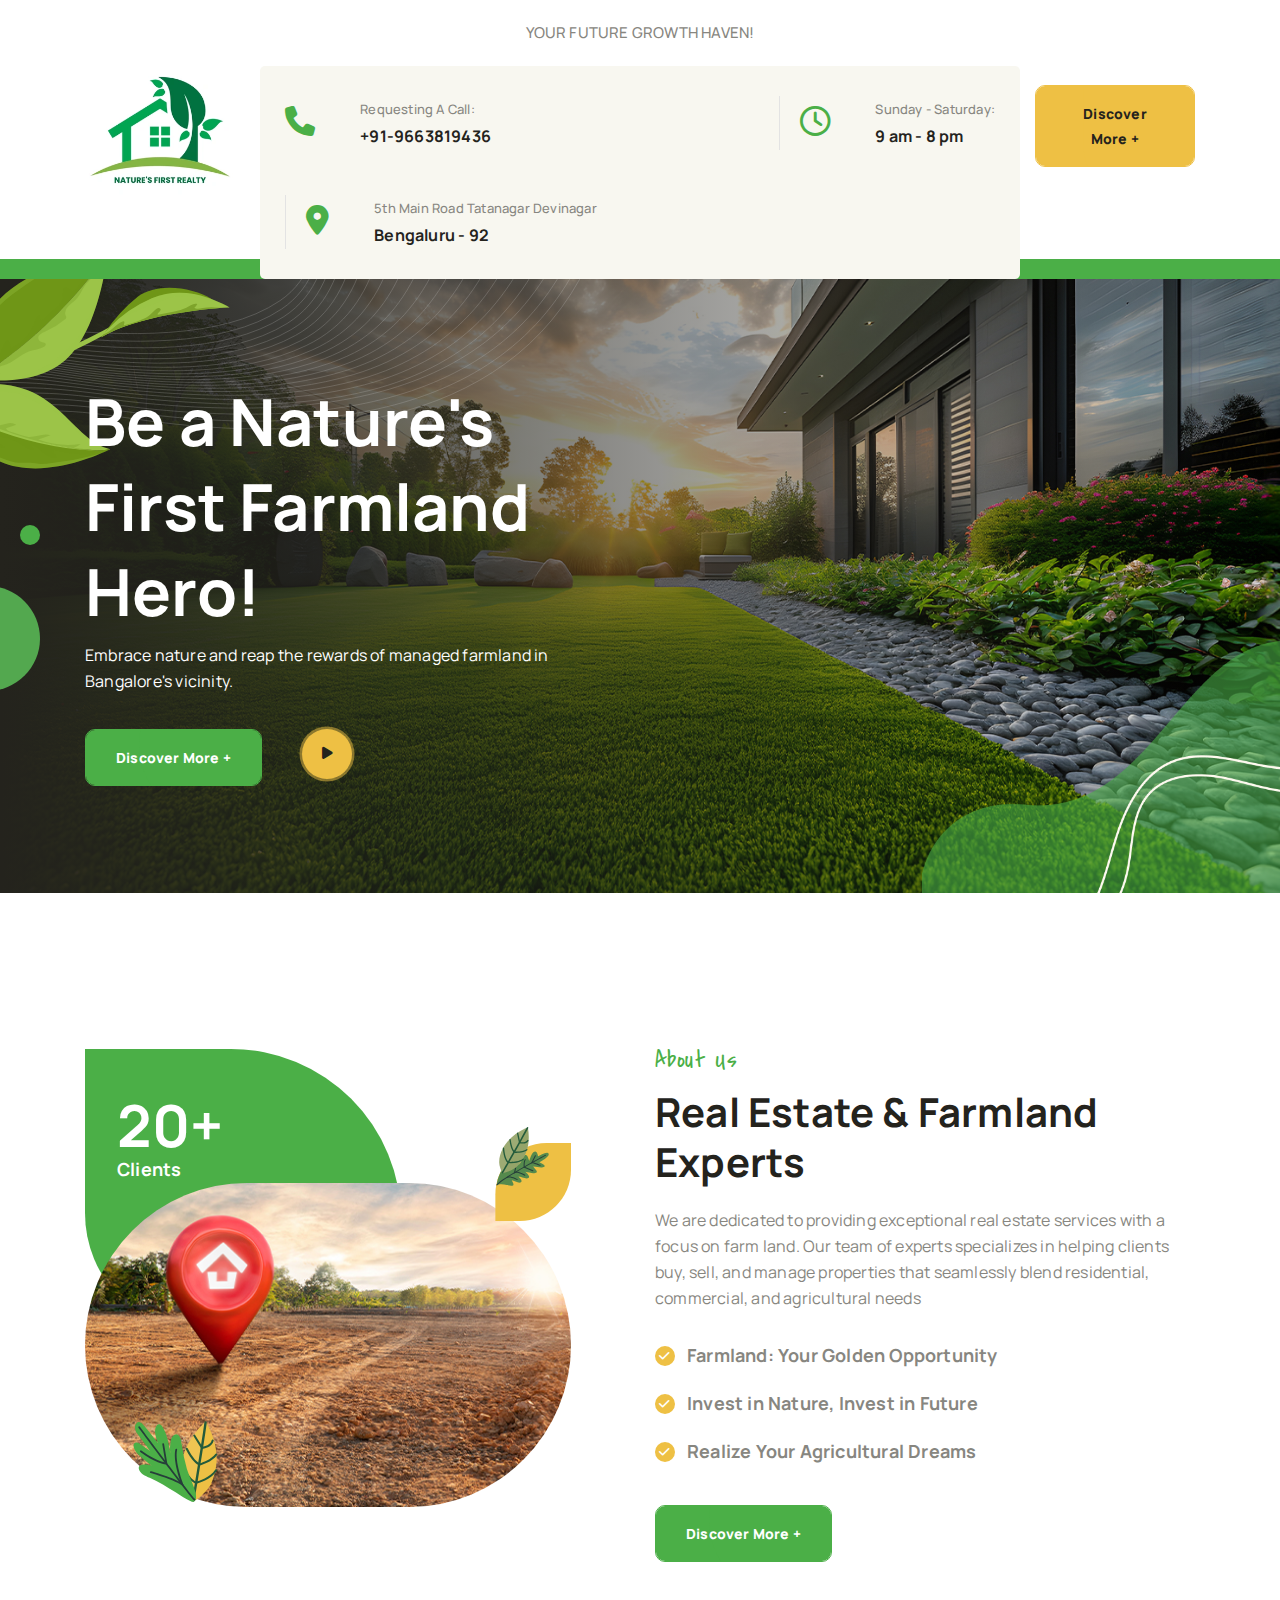
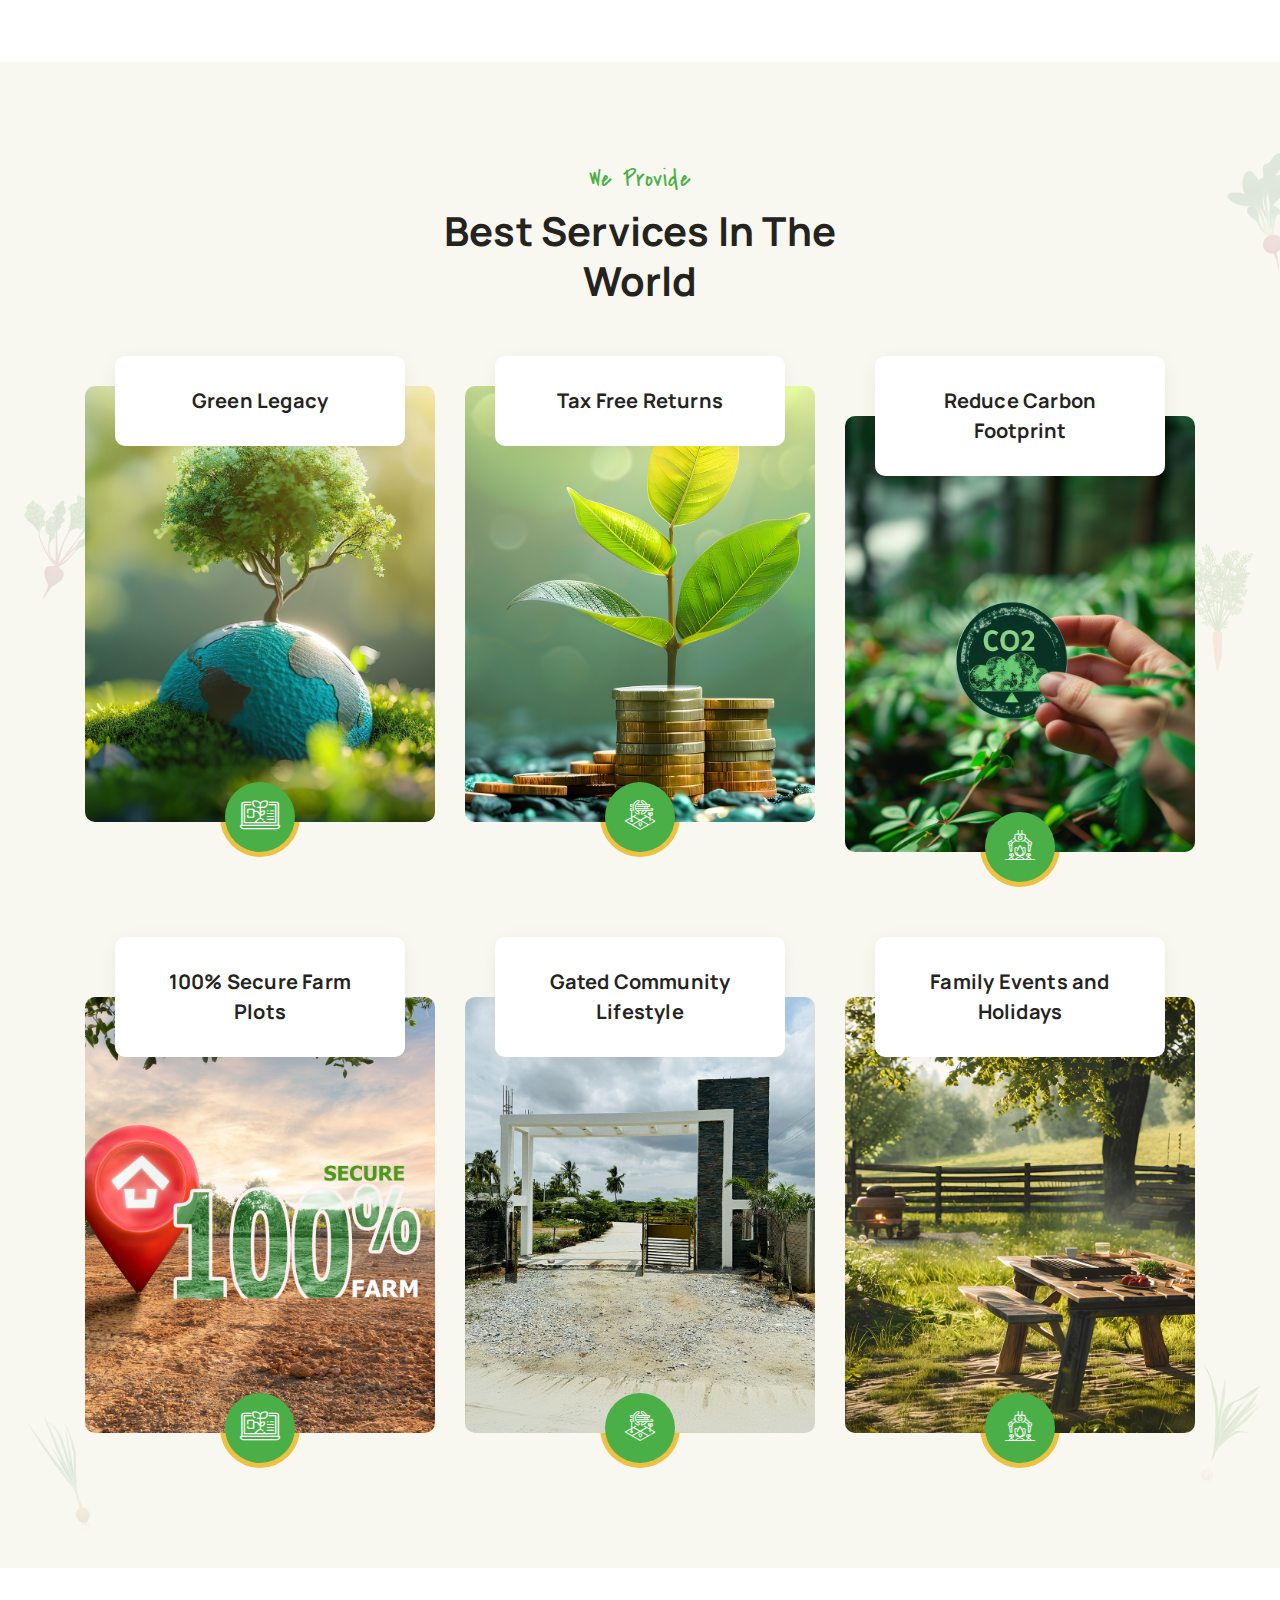
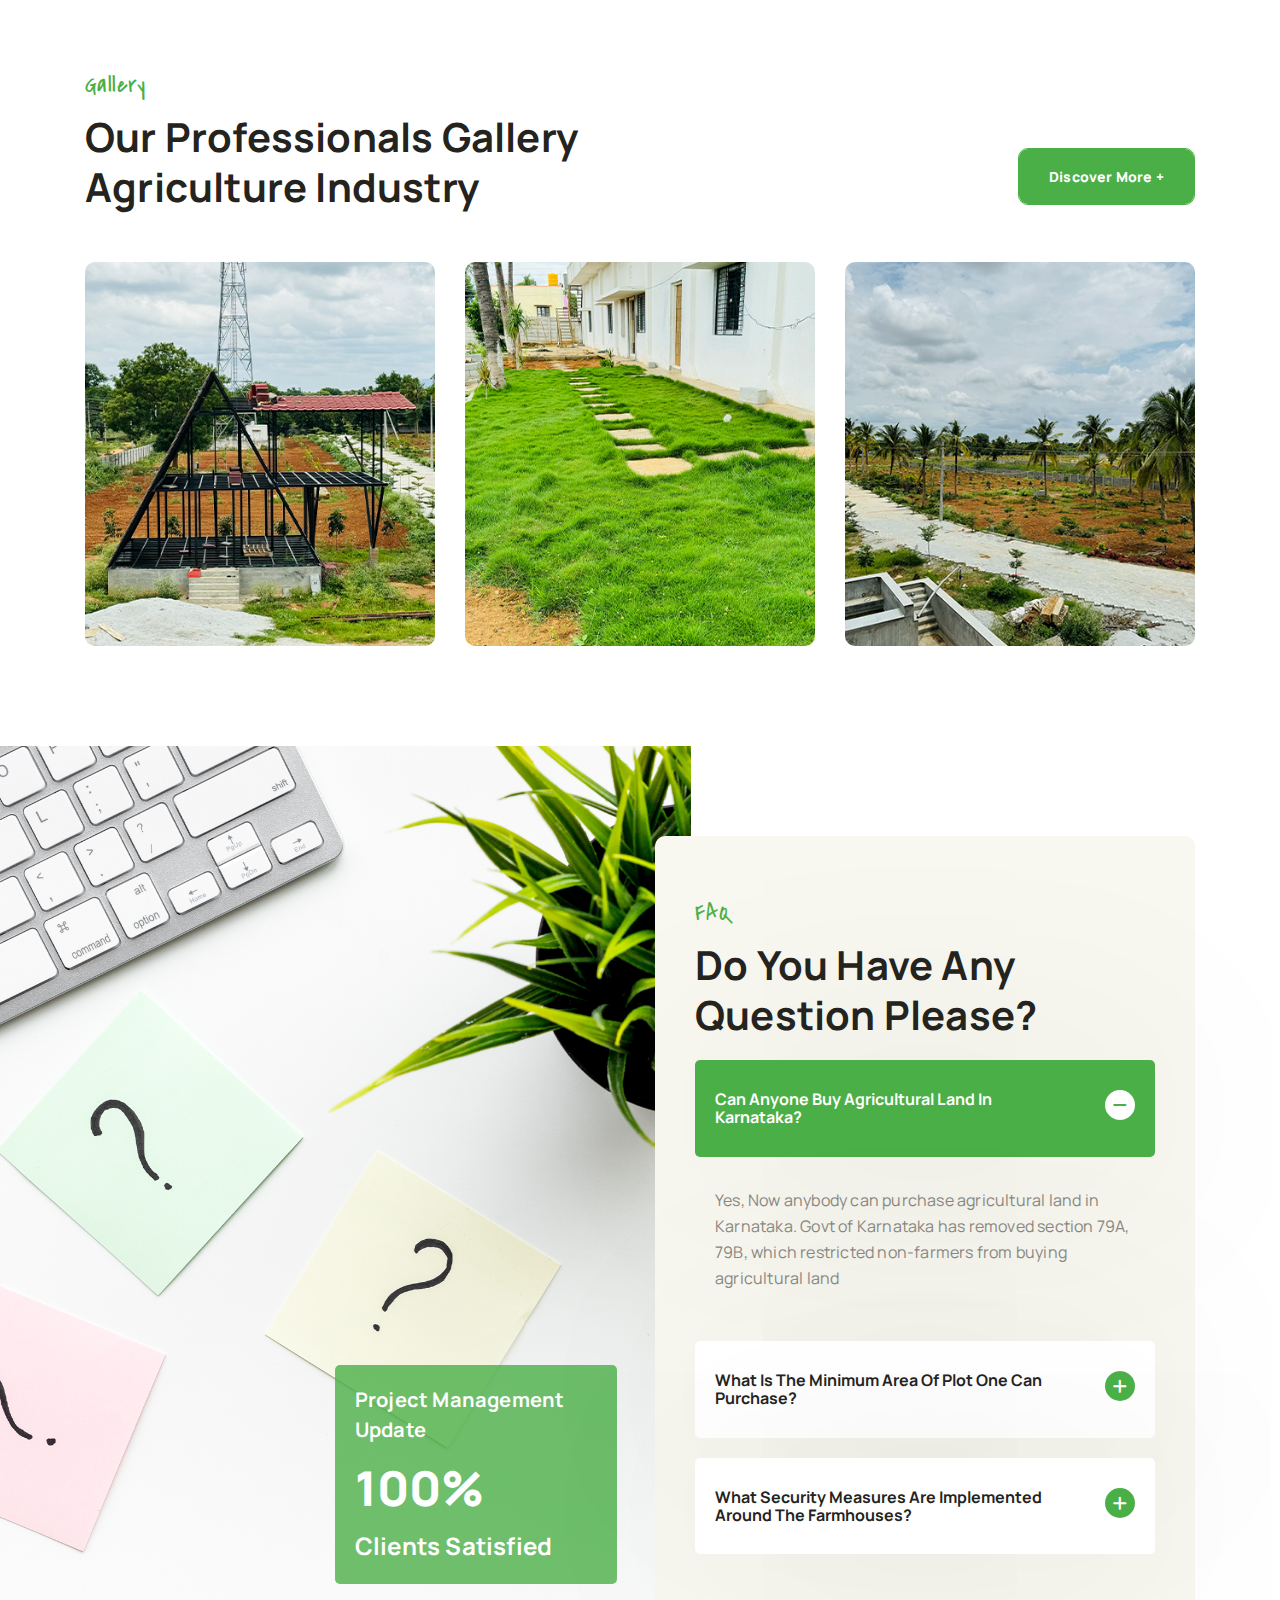
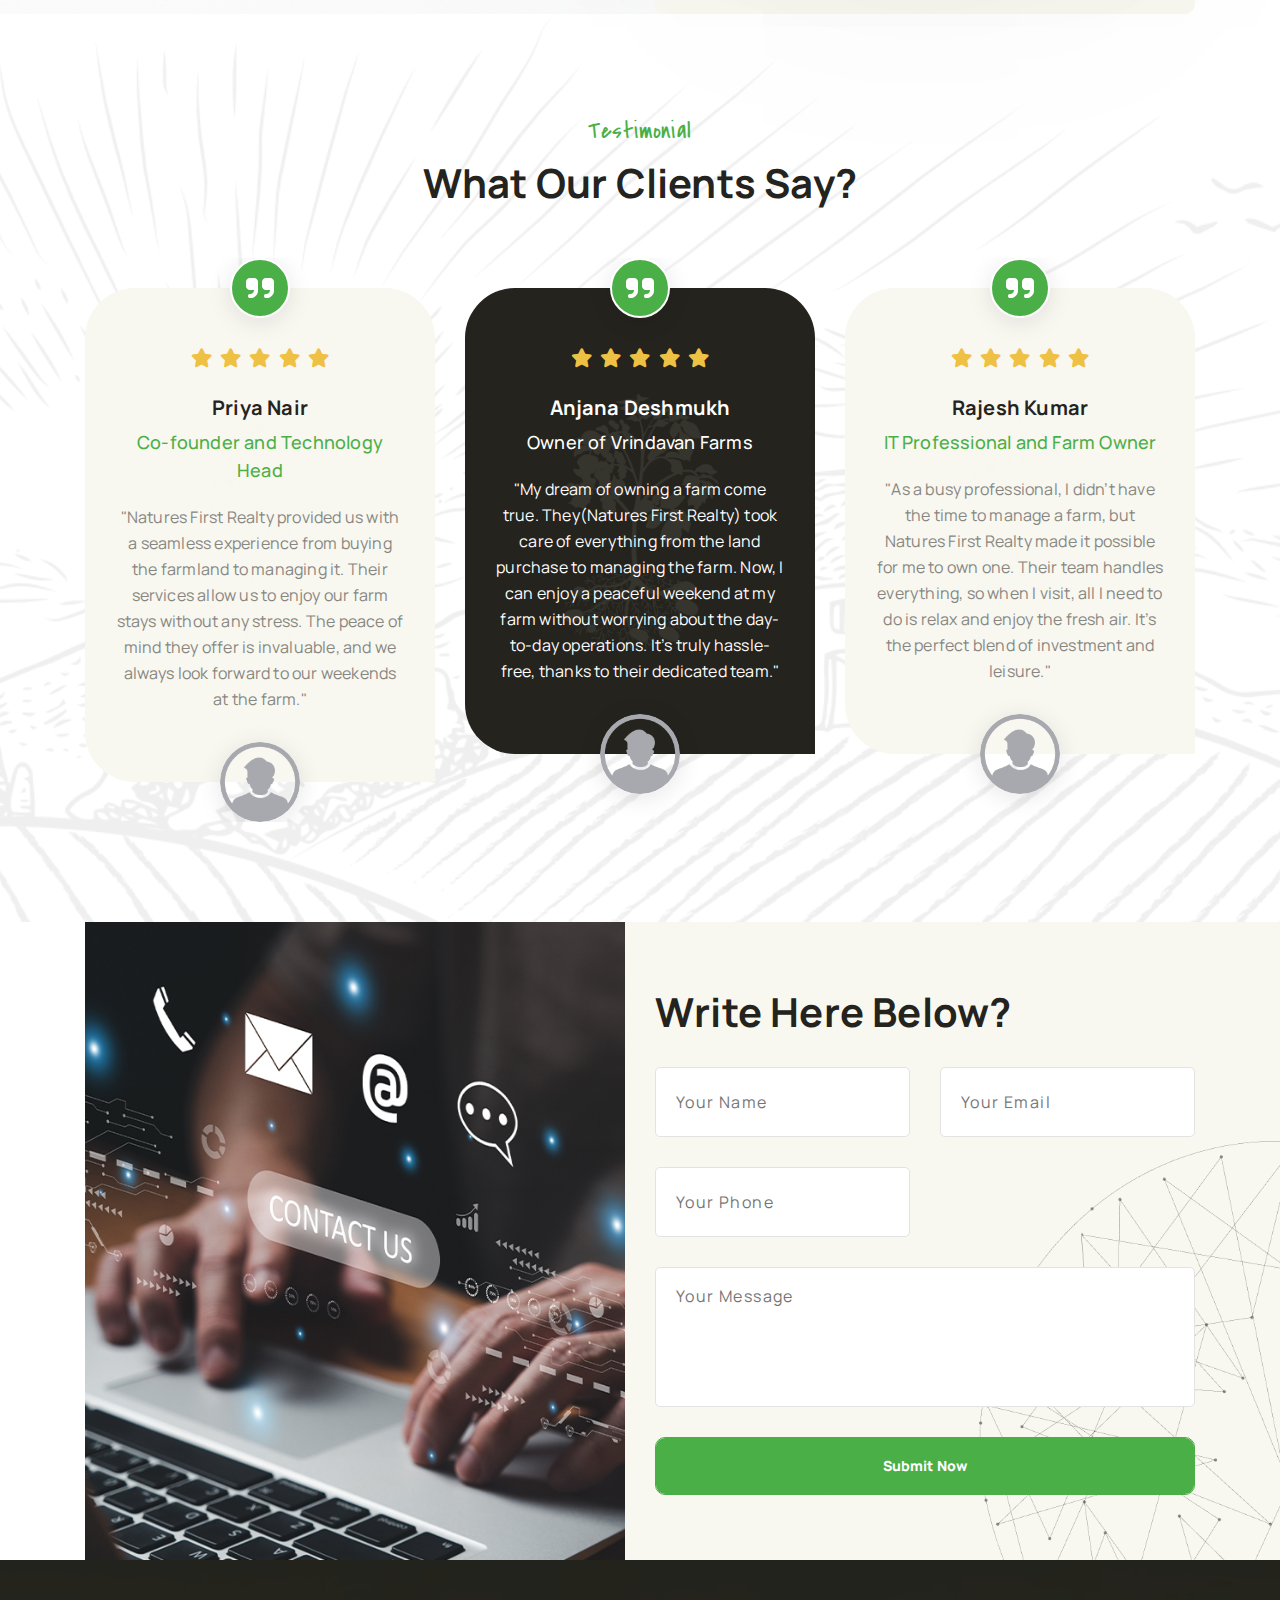
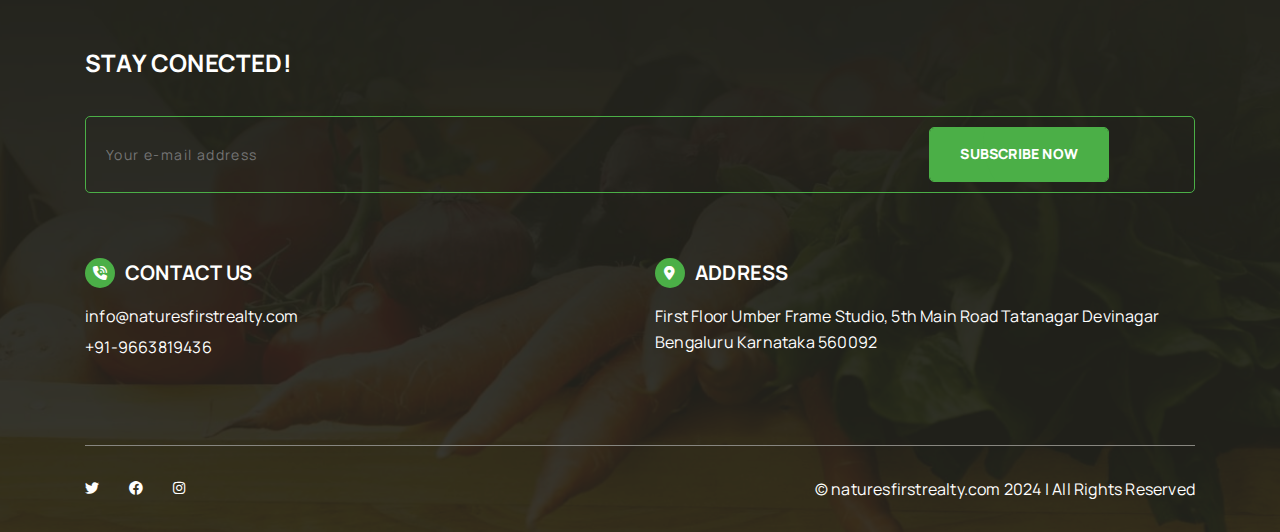
==== commit db338b25: "update" ====
--- a/index.html
+++ b/index.html
@@ -5,14 +5,7 @@
     <meta charset="utf-8">
     <meta name="keywords" content="Sustainable Agriculture, Organic Farming, Farm Management Services, Agri-Tourism, Eco-Friendly Farming, Land Investment, Agri-Land Development, Rural Retreat, Farm Ownership, Agricultural Real Estate, Natural Farming, Biodiverse Farming, Farm-to-Table">
     <meta name="description" content="Nature's First Realty offers premium managed farmland in the serene region of Gauribidanur, just a short drive from Bangalore. Our farmland focuses on sustainable and organic farming practices, providing a unique opportunity for land ownership that aligns with nature. With comprehensive farm management services, we ensure that your investment not only flourishes but also contributes to a healthier ecosystem. Whether you're looking to invest in agricultural real estate, enjoy the peace of rural life, or contribute to sustainable farming, our managed farmland is your gateway to a greener future.">
-    <meta property="og:locale" content="en-US"/>
-    <meta property="og:type" content="website"/>
-    <meta property="og:url" content="https://naturesfirstrealty.com/"/>
-    <meta property="og:title" content="Natures | First | Realty"/>
-    <meta property="og:description" content="Nature's First Realty offers premium managed farmland in the serene region of Gauribidanur, just a short drive from Bangalore. Our farmland focuses on sustainable and organic farming practices, providing a unique opportunity for land ownership that aligns with nature. With comprehensive farm management services, we ensure that your investment not only flourishes but also contributes to a healthier ecosystem. Whether you're looking to invest in agricultural real estate, enjoy the peace of rural life, or contribute to sustainable farming, our managed farmland is your gateway to a greener future."/>
-    <meta name="twitter:title" content="Natures | First | Realty"/>
-    <meta name="twitter:description" content="Nature's First Realty offers premium managed farmland in the serene region of Gauribidanur, just a short drive from Bangalore. Our farmland focuses on sustainable and organic farming practices, providing a unique opportunity for land ownership that aligns with nature. With comprehensive farm management services, we ensure that your investment not only flourishes but also contributes to a healthier ecosystem. Whether you're looking to invest in agricultural real estate, enjoy the peace of rural life, or contribute to sustainable farming, our managed farmland is your gateway to a greener future."/>
-    <meta name="twitter:card" content="summary_large_image"/>
+
     <meta name="viewport" content="width=device-width, initial-scale=1">
     <meta http-equiv="X-UA-Compatible" content="IE=edge">
 
@@ -772,11 +765,11 @@
                         <div class="col-xl-6">
                             <div class="form-img">
                                 <img src="assets/img/massage-form/v1/wh_img.jpg" alt="profile">
-                                <button class="play-btn v2 venobox" data-vbtype="video"
+                                <!-- <button class="play-btn v2 venobox" data-vbtype="video"
                                             data-maxwidth="800px" data-autoplay="true"
                                             data-href="https://youtu.be/OzGudoy7keA?start=79">
                                             <span class="my-icon icon-play-t"></span>
-                                        </button>
+                                        </button> -->
                             </div>
                         </div>
                         <div class="col-xl-6">
